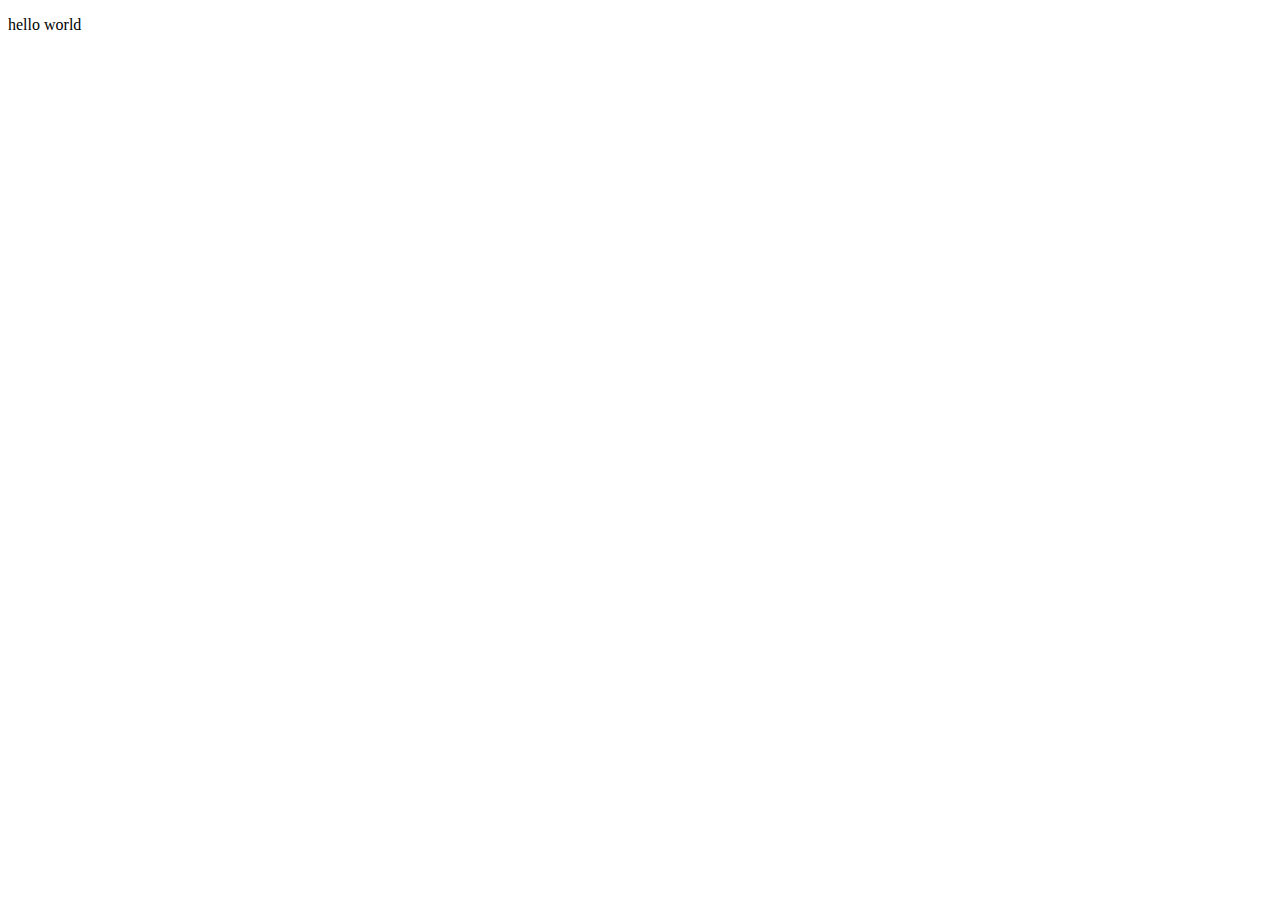
==== index.html @ 8062cf50 "all" ====
<!DOCTYPE html>
<html lang="en">
<head>
    <meta charset="UTF-8">
    <meta name="viewport" content="width=device-width, initial-scale=1.0">
    <title>Coding Club | Wheeling HS</title>
    <link rel="stylesheet" href="css/style.css">
</head>
<body>
    <div>
        <p>hello world</p>
    </div>
    
</body>
</html>
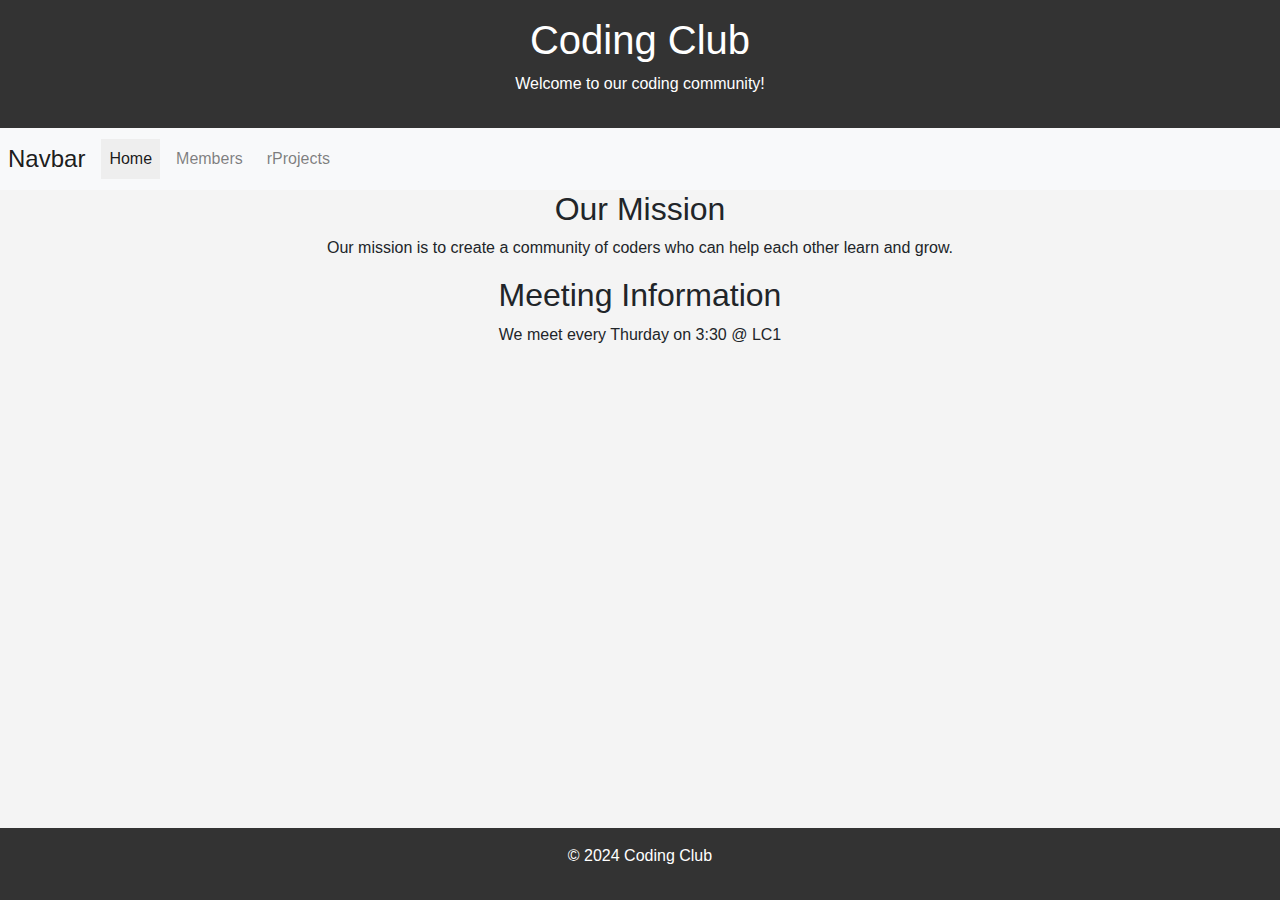
==== commit ce632b82: "e" ====
--- a/index.html
+++ b/index.html
@@ -3,13 +3,51 @@
 <head>
     <meta charset="UTF-8">
     <meta name="viewport" content="width=device-width, initial-scale=1.0">
-    <title>Coding Club | Wheeling HS</title>
-    <link rel="stylesheet" href="css/style.css">
+    <title>Coding Club</title>
+    <link rel="stylesheet" href="https://cdn.jsdelivr.net/npm/bootstrap@4.0.0/dist/css/bootstrap.min.css" integrity="sha384-Gn5384xqQ1aoWXA+058RXPxPg6fy4IWvTNh0E263XmFcJlSAwiGgFAW/dAiS6JXm" crossorigin="anonymous">
+    <link rel="stylesheet" href="styles/styles.css">
+    <script src="https://code.jquery.com/jquery-3.2.1.slim.min.js" integrity="sha384-KJ3o2DKtIkvYIK3UENzmM7KCkRr/rE9/Qpg6aAZGJwFDMVNA/GpGFF93hXpG5KkN" crossorigin="anonymous"></script>
+    <script src="https://cdn.jsdelivr.net/npm/popper.js@1.12.9/dist/umd/popper.min.js" integrity="sha384-ApNbgh9B+Y1QKtv3Rn7W3mgPxhU9K/ScQsAP7hUibX39j7fakFPskvXusvfa0b4Q" crossorigin="anonymous"></script>
+    <script src="https://cdn.jsdelivr.net/npm/bootstrap@4.0.0/dist/js/bootstrap.min.js" integrity="sha384-JZR6Spejh4U02d8jOt6vLEHfe/JQGiRRSQQxSfFWpi1MquVdAyjUar5+76PVCmYl" crossorigin="anonymous"></script>   
 </head>
 <body>
-    <div>
-        <p>hello world</p>
-    </div>
-    
+
+    <header>
+        <h1>Coding Club</h1>
+        <p>Welcome to our coding community!</p>
+    </header>
+
+    <nav class="navbar navbar-expand-lg navbar-light bg-light">
+        <a class="navbar-brand" href="#">Navbar</a>
+        <button class="navbar-toggler" type="button" data-toggle="collapse" data-target="#navbarNav" aria-controls="navbarNav" aria-expanded="false" aria-label="Toggle navigation">
+          <span class="navbar-toggler-icon"></span>
+        </button>
+        <div class="collapse navbar-collapse" id="navbarNav">
+          <ul class="navbar-nav">
+            <li class="nav-item active">
+              <a class="nav-link" href="index.html">Home <span class="sr-only">(current)</span></a>
+            </li>
+            <li class="nav-item">
+              <a class="nav-link" href="members.html">Members</a>
+            </li>
+            <li class="nav-item">
+              <a class="nav-link" href="projects.html">rProjects</a>
+            </li>
+          </ul>
+        </div>
+      </nav>
+
+    <main>
+        <h2>Our Mission</h2>
+        <p>Our mission is to create a community of coders who can help each other learn and grow.</p>
+        <h2>Meeting Information</h2>
+        <p>We meet every Thurday on 3:30 @ LC1</p>
+    </main>
+
+    <footer>
+        <p>&copy; 2024 Coding Club</p>
+    </footer>
+
+    <script src="js/script.js"></script>
 </body>
-</html>+</html>
--- a/styles/styles.css
+++ b/styles/styles.css
@@ -0,0 +1,116 @@
+@import url('https://fonts.googleapis.com/css2?family=Lato:wght@700&display=swap');
+
+
+::selection {
+    background-color: pink;
+    color: black;
+}
+
+body {
+    font-family: Arial, sans-serif;
+    margin: 0;
+    padding: 0;
+    background-color: #f4f4f4;
+}
+
+header {
+    background-color: #333;
+    color: #fff;
+    padding: 1em;
+    text-align: center;
+}
+
+section {
+    padding: 2em;
+}
+
+footer {
+    background-color: #333;
+    color: #fff;
+    text-align: center;
+    padding: 1em;
+    position: fixed;
+    bottom: 0;
+    width: 100%;
+}
+
+main h2, p{
+    display: flex;
+    justify-content: center;
+}
+
+
+/*  NAV BAR */
+.navbar {
+    padding: 0.5rem; /* Adjust the padding as needed */
+}
+
+.navbar-brand {
+    font-size: 1.5rem; /* Adjust the font size as needed */
+}
+
+.navbar-toggler {
+    padding: 0.25rem 0.5rem; /* Adjust the padding as needed */
+}
+
+.navbar-nav {
+    flex-direction: row; /* Display nav items in a row */
+}
+
+.nav-item {
+    margin-right: 0.5rem; /* Adjust the margin as needed */
+}
+
+/* Optional: Make the active link more noticeable */
+.nav-item.active {
+    background-color: #eee; /* Add a background color for the active link */
+}
+
+/* MEMBERS */
+
+/* Add this CSS for the main content layout */
+.main-content {
+    display: flex;
+    flex-direction: column;
+    align-items: center;
+}
+
+.main-content h2     {
+    display: flex;
+    flex-direction: column;
+    align-items: center;
+}
+
+/* Additional styling for the founders section */
+.founders-section {
+    text-align: center;
+    display: flex;
+    justify-content: space-around;
+    align-items: center;
+    flex-wrap: wrap;
+}
+
+.founder {
+    background-color: #fff;
+    border-radius: 50%;
+    box-shadow: 0 0 10px rgba(0, 0, 0, 0.1);
+    padding: 20px;
+    margin: 20px;
+    text-align: center;
+}
+
+.founder img {
+    border-radius: 50%;
+    max-width: 100px;
+}
+
+.founder h3 {
+    margin-top: 10px;
+}
+
+/* Add this CSS to handle responsiveness */
+@media (max-width: 600px) {
+    .founders-section {
+        flex-direction: column;
+    }
+}
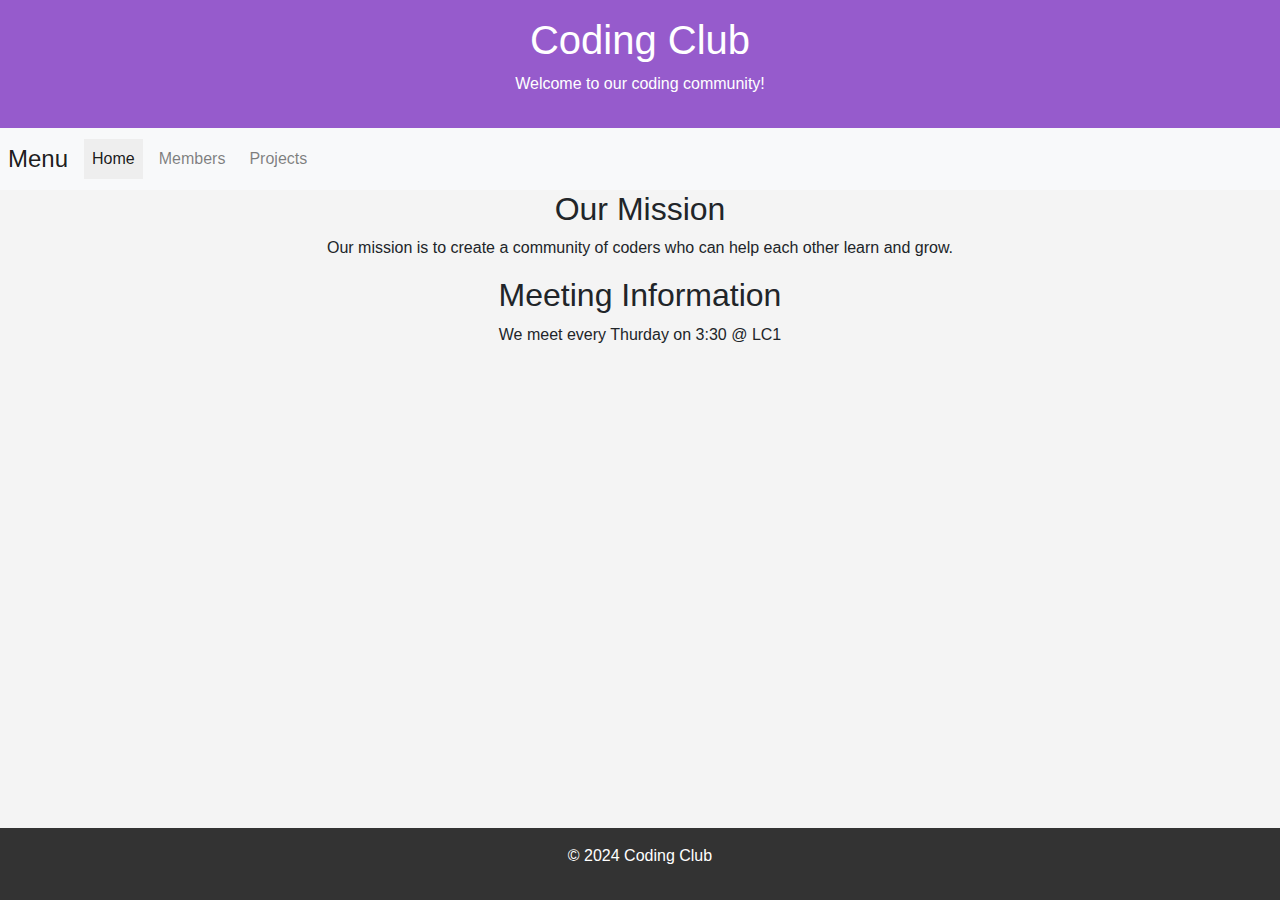
==== commit 36d79112: "aaaa" ====
--- a/index.html
+++ b/index.html
@@ -18,7 +18,7 @@
     </header>
 
     <nav class="navbar navbar-expand-lg navbar-light bg-light">
-        <a class="navbar-brand" href="#">Navbar</a>
+        <a class="navbar-brand" href="#">Menu</a>
         <button class="navbar-toggler" type="button" data-toggle="collapse" data-target="#navbarNav" aria-controls="navbarNav" aria-expanded="false" aria-label="Toggle navigation">
           <span class="navbar-toggler-icon"></span>
         </button>
@@ -31,7 +31,7 @@
               <a class="nav-link" href="members.html">Members</a>
             </li>
             <li class="nav-item">
-              <a class="nav-link" href="projects.html">rProjects</a>
+              <a class="nav-link" href="projects.html">Projects</a>
             </li>
           </ul>
         </div>
--- a/styles/styles.css
+++ b/styles/styles.css
@@ -2,19 +2,18 @@
 
 
 ::selection {
-    background-color: pink;
-    color: black;
+    background-color: #965bcc;
+    color: white;
 }
 
 body {
-    font-family: Arial, sans-serif;
     margin: 0;
     padding: 0;
     background-color: #f4f4f4;
 }
 
 header {
-    background-color: #333;
+    background-color: #965bcc;
     color: #fff;
     padding: 1em;
     text-align: center;
@@ -81,31 +80,46 @@
     align-items: center;
 }
 
+/* Add this CSS to center the 'Our Founders' heading */
+.founders-section {
+    text-align: center;
+    display: flex;
+    justify-content: space-between; /* Spread items equally */
+    align-items: center;
+    flex-wrap: wrap;
+}
+
+
+.founders-section h2 {
+    margin-bottom: 20px; /* Add margin for spacing */
+}
+
+.founders-section h2 {
+    margin-bottom: 20px; /* Add margin for spacing */
+}
+
+#yes {
+    margin-bottom: 60px;
+}
 /* Additional styling for the founders section */
 .founders-section {
-    text-align: center;
     display: flex;
     justify-content: space-around;
     align-items: center;
     flex-wrap: wrap;
 }
 
-.founder {
-    background-color: #fff;
-    border-radius: 50%;
-    box-shadow: 0 0 10px rgba(0, 0, 0, 0.1);
-    padding: 20px;
-    margin: 20px;
-    text-align: center;
-}
-
 .founder img {
-    border-radius: 50%;
-    max-width: 100px;
+    border-radius: 100%;
+    max-width: 200px;
+    padding: 5px;
 }
 
 .founder h3 {
-    margin-top: 10px;
+    /* display: inline-block; */
+    max-width: 500px;
+    padding: 30px;
+    margin: 20px 0 0 0;
 }
 
 /* Add this CSS to handle responsiveness */
@@ -114,3 +128,4 @@
         flex-direction: column;
     }
 }
+
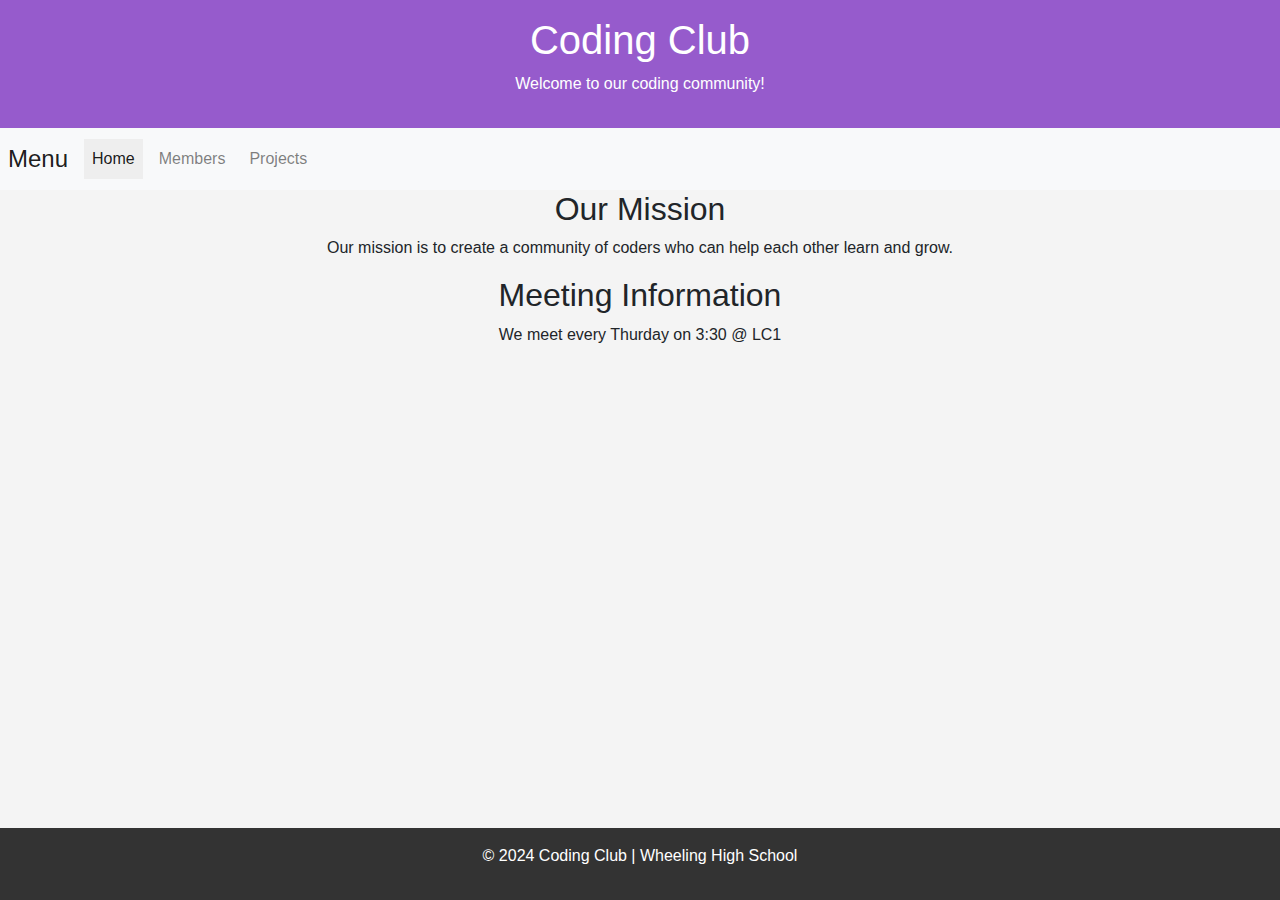
==== commit 3062a092: "more" ====
--- a/index.html
+++ b/index.html
@@ -3,7 +3,7 @@
 <head>
     <meta charset="UTF-8">
     <meta name="viewport" content="width=device-width, initial-scale=1.0">
-    <title>Coding Club</title>
+    <title>Coding Club | Wheeling HS</title>
     <link rel="stylesheet" href="https://cdn.jsdelivr.net/npm/bootstrap@4.0.0/dist/css/bootstrap.min.css" integrity="sha384-Gn5384xqQ1aoWXA+058RXPxPg6fy4IWvTNh0E263XmFcJlSAwiGgFAW/dAiS6JXm" crossorigin="anonymous">
     <link rel="stylesheet" href="styles/styles.css">
     <script src="https://code.jquery.com/jquery-3.2.1.slim.min.js" integrity="sha384-KJ3o2DKtIkvYIK3UENzmM7KCkRr/rE9/Qpg6aAZGJwFDMVNA/GpGFF93hXpG5KkN" crossorigin="anonymous"></script>
@@ -38,14 +38,20 @@
       </nav>
 
     <main>
-        <h2>Our Mission</h2>
+        <h2 id="mission">Our Mission</h2>
         <p>Our mission is to create a community of coders who can help each other learn and grow.</p>
-        <h2>Meeting Information</h2>
+        <h2 id="info">Meeting Information</h2>
         <p>We meet every Thurday on 3:30 @ LC1</p>
+
+
+
+
+
+
     </main>
 
     <footer>
-        <p>&copy; 2024 Coding Club</p>
+      <p>&copy; 2024 Coding Club | Wheeling High School</p>
     </footer>
 
     <script src="js/script.js"></script>
--- a/styles/styles.css
+++ b/styles/styles.css
@@ -19,6 +19,9 @@
     text-align: center;
 }
 
+main {
+    background-color: #f4f4f4;
+}
 section {
     padding: 2em;
 }
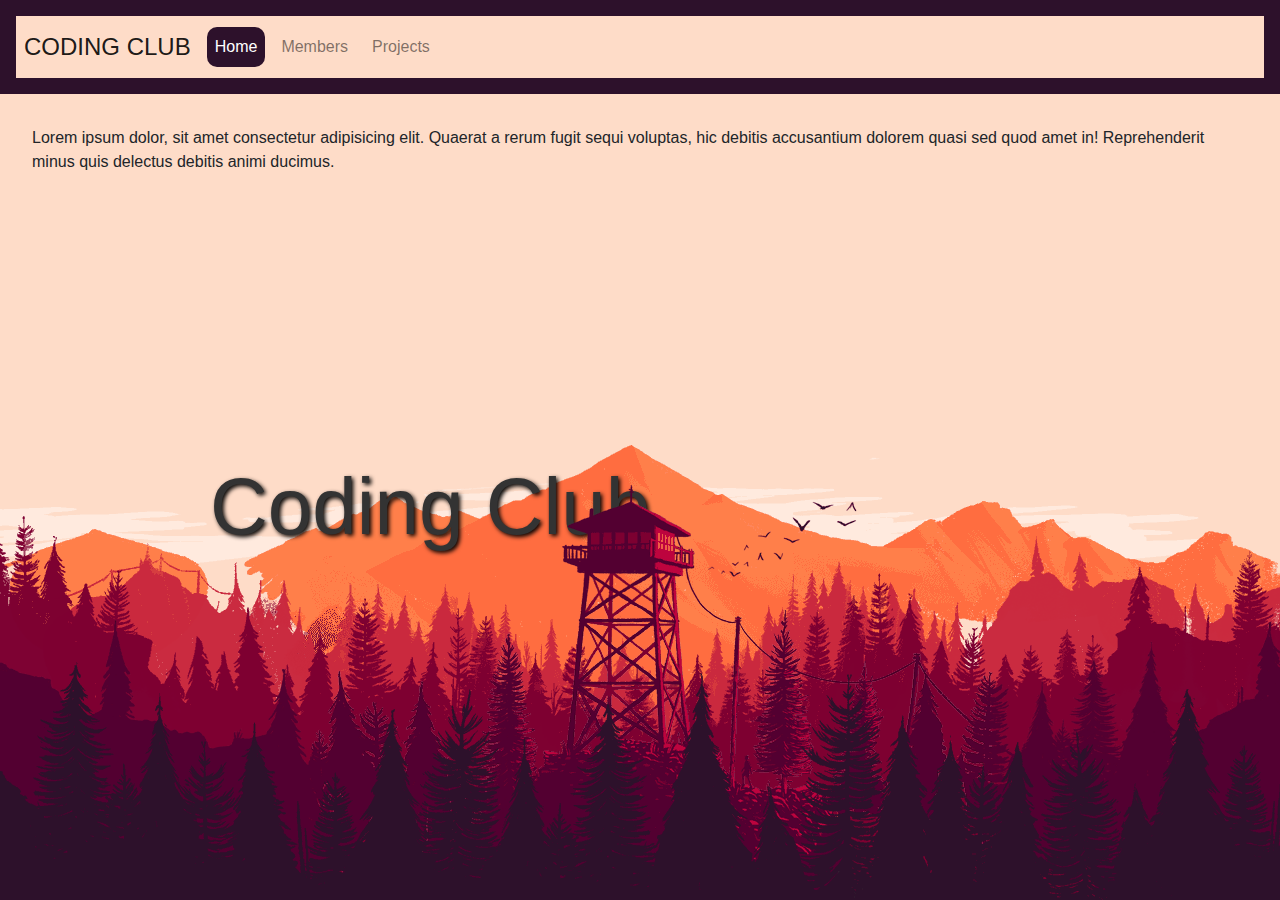
==== commit be5cd3b5: "alot" ====
--- a/index.html
+++ b/index.html
@@ -5,55 +5,76 @@
     <meta name="viewport" content="width=device-width, initial-scale=1.0">
     <title>Coding Club | Wheeling HS</title>
     <link rel="stylesheet" href="https://cdn.jsdelivr.net/npm/bootstrap@4.0.0/dist/css/bootstrap.min.css" integrity="sha384-Gn5384xqQ1aoWXA+058RXPxPg6fy4IWvTNh0E263XmFcJlSAwiGgFAW/dAiS6JXm" crossorigin="anonymous">
+    <link rel="stylesheet" href="styles/index.css">
     <link rel="stylesheet" href="styles/styles.css">
     <script src="https://code.jquery.com/jquery-3.2.1.slim.min.js" integrity="sha384-KJ3o2DKtIkvYIK3UENzmM7KCkRr/rE9/Qpg6aAZGJwFDMVNA/GpGFF93hXpG5KkN" crossorigin="anonymous"></script>
     <script src="https://cdn.jsdelivr.net/npm/popper.js@1.12.9/dist/umd/popper.min.js" integrity="sha384-ApNbgh9B+Y1QKtv3Rn7W3mgPxhU9K/ScQsAP7hUibX39j7fakFPskvXusvfa0b4Q" crossorigin="anonymous"></script>
     <script src="https://cdn.jsdelivr.net/npm/bootstrap@4.0.0/dist/js/bootstrap.min.js" integrity="sha384-JZR6Spejh4U02d8jOt6vLEHfe/JQGiRRSQQxSfFWpi1MquVdAyjUar5+76PVCmYl" crossorigin="anonymous"></script>   
 </head>
 <body>
+  <header>
+    <nav class="navbar navbar-expand-lg navbar-light bg-light" style="background-color: #FEDCC8 !important;">
+      <a class="navbar-brand" href="#">CODING CLUB</a>
+      <button class="navbar-toggler" type="button" data-toggle="collapse" data-target="#navbarNav" aria-controls="navbarNav" aria-expanded="false" aria-label="Toggle navigation">
+        <span class="navbar-toggler-icon"></span>
+      </button>
+      <div class="collapse navbar-collapse" id="navbarNav">
+        <ul class="navbar-nav">
+          <li class="nav-item active">
+            <a class="nav-link" href="index.html" id="text">Home <span class="sr-only">(current)</span></a>
+          </li>
+          <li class="nav-item">
+            <a class="nav-link" href="members.html">Members</a>
+          </li>
+          <li class="nav-item">
+            <a class="nav-link" href="projects.html">Projects</a>
+          </li>
+        </ul>
+      </div>
+    </nav>
+  </header>
 
-    <header>
-        <h1>Coding Club</h1>
-        <p>Welcome to our coding community!</p>
-    </header>
+    <section class="parallax">
+      <div class="parallax__layer parallax__layer__0">
+          <img src="assets/layer_0.png" />
+      </div>
+      <div class="parallax__layer parallax__layer__1">
+          <img src="assets/layer_1.png" />
+      </div>
+      <div class="parallax__layer parallax__layer__2">
+          <img src="assets/layer_2.png" />
+      </div>
+      <div class="parallax__layer parallax__layer__3">
+          <img src="assets/layer_3.png" />
+      </div>
+      <div class="parallax__layer parallax__layer__4">
+          <img src="assets/layer_4.png" />
+      </div>
+      <div class="parallax__layer parallax__layer__5">
+        <h3 class="title">Coding Club</h3>
+    </div>
+      <div class="parallax__layer parallax__layer__6">
+          <img src="assets/layer_5.png" />
+      </div>
+  
+      <div class="parallax__layer parallax__layer__7">
+          <img src="assets/layer_6.png" />
+      </div>
+      <div class="parallax__cover"></div>
+    </section>
 
-    <nav class="navbar navbar-expand-lg navbar-light bg-light">
-        <a class="navbar-brand" href="#">Menu</a>
-        <button class="navbar-toggler" type="button" data-toggle="collapse" data-target="#navbarNav" aria-controls="navbarNav" aria-expanded="false" aria-label="Toggle navigation">
-          <span class="navbar-toggler-icon"></span>
-        </button>
-        <div class="collapse navbar-collapse" id="navbarNav">
-          <ul class="navbar-nav">
-            <li class="nav-item active">
-              <a class="nav-link" href="index.html">Home <span class="sr-only">(current)</span></a>
-            </li>
-            <li class="nav-item">
-              <a class="nav-link" href="members.html">Members</a>
-            </li>
-            <li class="nav-item">
-              <a class="nav-link" href="projects.html">Projects</a>
-            </li>
-          </ul>
-        </div>
-      </nav>
-
-    <main>
-        <h2 id="mission">Our Mission</h2>
-        <p>Our mission is to create a community of coders who can help each other learn and grow.</p>
-        <h2 id="info">Meeting Information</h2>
-        <p>We meet every Thurday on 3:30 @ LC1</p>
+    <div class="info">
+      <p>
+        Lorem ipsum dolor, sit amet consectetur adipisicing elit. Quaerat a rerum fugit sequi voluptas, hic debitis accusantium dolorem quasi sed quod amet in! Reprehenderit minus quis delectus debitis animi ducimus.
+      </p>
+    </div>
 
 
-
-
-
-
-    </main>
-
+  
     <footer>
       <p>&copy; 2024 Coding Club | Wheeling High School</p>
     </footer>
 
-    <script src="js/script.js"></script>
+    <script src="./js/script.js"></script>
 </body>
 </html>
--- a/styles/index.css
+++ b/styles/index.css
@@ -0,0 +1,82 @@
+* {
+  box-sizing: border-box;
+}
+
+html,
+body {
+  background-color: #FEDCC8;
+}
+
+.navbar .active {
+  background-color: #2D112B; /* Change the active nav link color */
+}
+/* Optional: Make the active link more noticeable */
+#text {
+  color: #fff; 
+}
+
+.parallax {
+  perspective: 100px;
+  height: 100vh;
+  overflow-x: hidden;
+  overflow-y: auto;
+  position: absolute;
+  top: 50;
+  left: 50%;
+  right: 0;
+  bottom: 0;
+  margin-left: -1500px;
+  z-index: 1;
+}
+
+.parallax__layer {
+  position: absolute;
+  top: 0;
+  right: 0;
+  bottom: 0;
+  left: 0;
+  pointer-events: none;
+}
+
+.parallax__layer img {
+  display: block;
+  position: absolute;
+  bottom: 0;
+  pointer-events: none;
+}
+
+.parallax__cover {
+  background: #2D112B;
+  display: block;
+  position: absolute;
+  top: 100%;
+  left: 0;
+  right: 0;
+  height: 2000px;
+  z-index: 2;
+}
+
+.parallax h3 {
+  position: absolute;
+  top: 51%;
+  left: 50%; /* Adjusted left position to center horizontally */
+  /* transform: translateX(2%); Adjusted to center the element horizontally */
+  font-size: 5em;
+  color: #333;
+  text-shadow: 2px 2px 4px #000;
+}
+
+
+@media (max-width: 600px) {
+  .parallax h3 {
+    display: flex;
+    justify-content: center;
+  }
+}
+
+
+.info {
+  background-color: #FEDCC8;
+  padding: 2em;
+  z-index: 2;
+}
--- a/styles/styles.css
+++ b/styles/styles.css
@@ -2,25 +2,27 @@
 
 
 ::selection {
-    background-color: #965bcc;
+    background-color: #2D112B;
     color: white;
 }
 
 body {
     margin: 0;
     padding: 0;
-    background-color: #f4f4f4;
+    background-color: #FEDCC8;
 }
 
 header {
-    background-color: #965bcc;
+    background-color: #2D112B;
     color: #fff;
     padding: 1em;
     text-align: center;
+    position: relative;
+    z-index: 10;
 }
 
 main {
-    background-color: #f4f4f4;
+    background-color: #FEDCC8;
 }
 section {
     padding: 2em;
@@ -63,10 +65,12 @@
     margin-right: 0.5rem; /* Adjust the margin as needed */
 }
 
-/* Optional: Make the active link more noticeable */
-.nav-item.active {
-    background-color: #eee; /* Add a background color for the active link */
+
+.active {
+    background-color: #e4e4e4;
+    border-radius: 10px;
 }
+
 
 /* MEMBERS */
 
